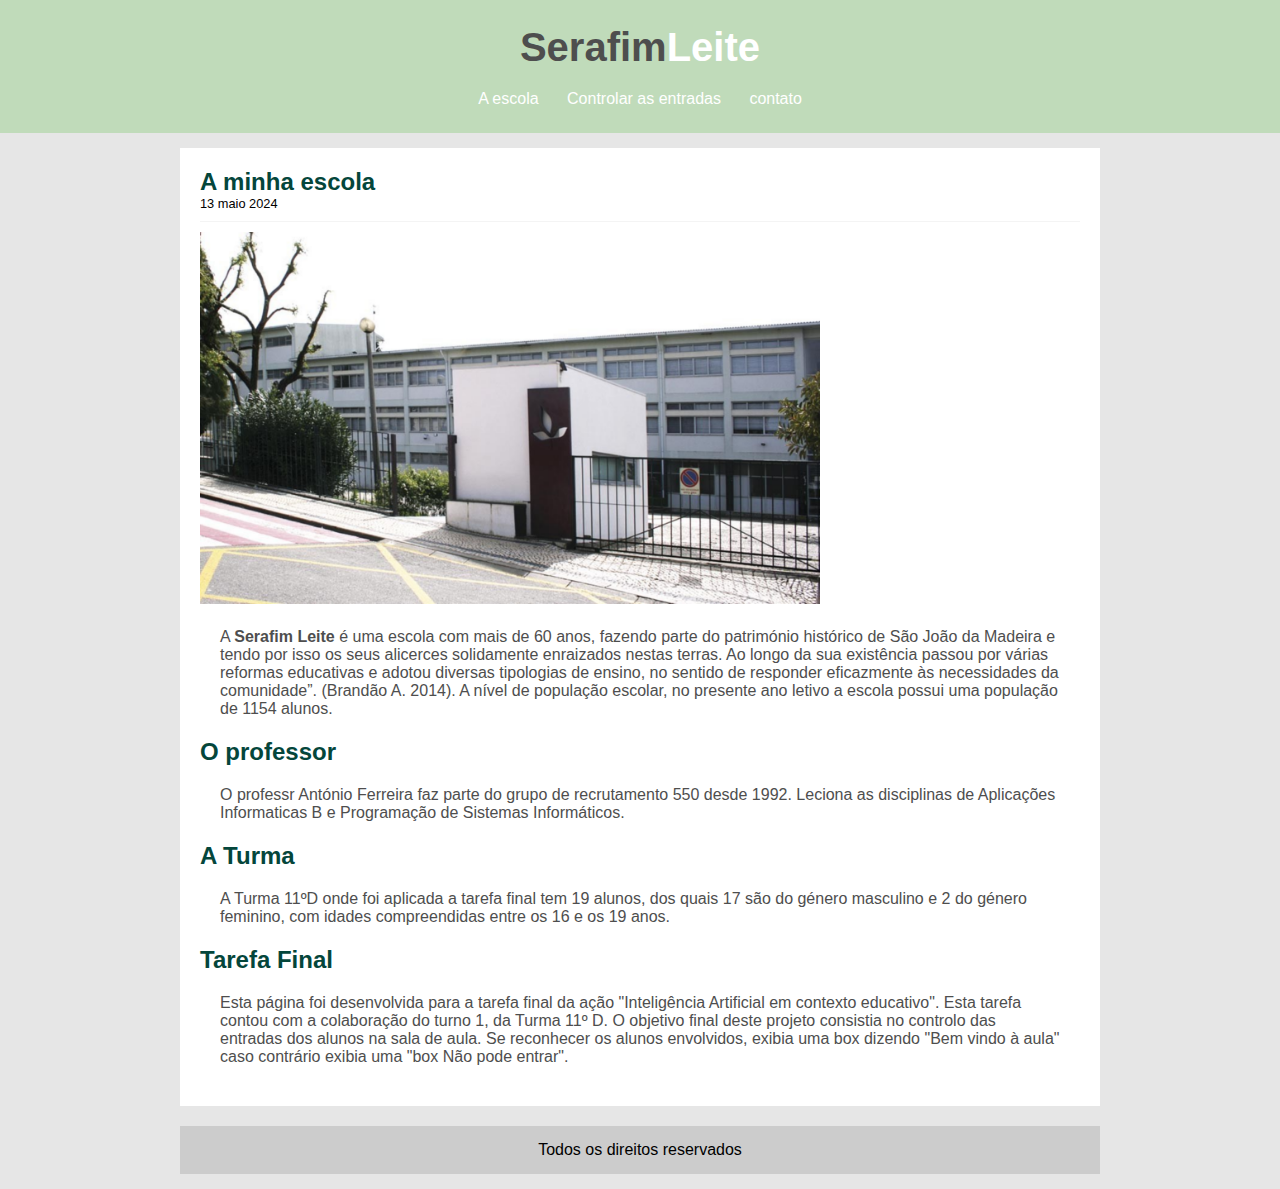
==== index.html @ a42c4583 "projeto inicial" ====
<!DOCTYPE html>
<html>
<head>
	<title>Página principal</title>
	<meta charset="utf-8">
	<link rel="stylesheet" type="text/css" href="css/estilo.css">
</head>
<body>

	<div id="area-cabecalho">
		
		<div id="area-logo">
			
			<h1>Serafim<span class="branco">Leite</span></h1>
		</div>
		<div id="area-menu">
			<a href="index.html">A escola</a>
			<a href="controlo-entradas.html">Controlar as entradas</a>
			<a href="contatar.html">contato</a>
		
		</div>

	</div>

	<div id="area-principal">

		<div id="area-postagens">
			
			<!-- abertura postagem -->
			<div class="postagem">
				<h2>A minha escola</h2>
				<span class="data-postagem">13 maio 2024</span>
				<img width="620px" src="imagens/capa.png">
				<p>
					A <strong> Serafim Leite </strong>é uma escola com mais de 60 anos, fazendo parte do património histórico de São João da Madeira e tendo por isso os seus alicerces solidamente enraizados nestas terras. Ao longo da sua existência passou por várias reformas educativas e adotou diversas tipologias de ensino, no sentido de responder eficazmente às necessidades da comunidade”. (Brandão A. 2014). A nível de população escolar, no presente ano letivo a escola possui uma população de 1154 alunos.
				</p>
				
				<h2>O professor</h2>

				<p>
					O professr António Ferreira faz parte do grupo de recrutamento 550 desde 1992. Leciona as disciplinas de Aplicações Informaticas B e Programação de Sistemas Informáticos.
				</p>


				<h2>A Turma</h2>

				<p>
					A Turma 11ºD onde foi aplicada a tarefa final tem 19 alunos, dos quais 17 são do género masculino e 2 do género feminino, com idades compreendidas entre os 16 e os 19 anos.
				</p>

				<h2> Tarefa Final	</h2>

				<p>
					Esta página foi desenvolvida para a tarefa final da ação "Inteligência Artificial em contexto educativo". Esta tarefa contou com a colaboração do turno 1, da Turma 11º D. 
					O objetivo final deste projeto consistia no controlo das entradas dos alunos na sala de aula. Se reconhecer os alunos envolvidos, exibia uma box dizendo "Bem vindo à aula" caso contrário exibia uma "box Não pode entrar".
				</p>

			</div><!--// fechamento postagem -->

			

		</div>
		

		<div id="rodape">
			Todos os direitos reservados
		</div>

	</div>

</body>
</html>
---- css/estilo.css ----
/*Limpar formatações padrão*/
* {
	margin: 0;
	padding: 0;
}

body {
	font-size: 1em;
	font-family: "Trebuchet MS", Helvetica, sans-serif;
	background: #e6e6e6;
}

/*
**** Layout ****
*/
#area-cabecalho {
	background-color: #c0dbba;
	padding: 15px;
	text-align: center;
}

#area-logo, #area-menu {
	padding: 10px;
}

#area-principal {
	width: 920px;
	margin: 0 auto;
	padding: 15px;
}

#area-postagens {
	width: 920px;
	float: left;
}



.postagem{
	padding: 20px;
	margin-bottom: 20px;
	background: white;
}



@keyframes animacao-caixa {
	from {
		background: white;
		border-radius: 0px;
	}
	to {
		background: red;
		border-radius: 20px;
	}
}


@keyframes animacao-caixa1 {
	from {
		background:white;
		border-radius: 0px;
	}
	to {
		background: green;
		border-radius: 20px;
	}
}

#inicio{
	
	
	/*margin-left: auto;
    margin-right: auto;*/
	text-align: center;
	font-size: 40px;
	
	
}

#caixa1{
	
	border: 1px solid green;
	margin-left: auto;
    margin-right: auto;
	text-align: center;
	font-size: 40px;
	width: 500px;
	height: 200px;
	background: rgb(71, 234, 139);
	padding: 20px;
	border-radius: 20px;
/*	float:right;*/
	animation: animacao-caixa 5s alternate;	
}


#center {
	
	height: 200px;
	position: relative;
	border: 3px solid green; 
	
  }
/*
#caixa1:hover {
width: 500;
background: green;
transition: all 3s;

}
*/

#caixa2{

	border: 1px solid green;
	width: 500px;
	height: 200px;
	background: white;
	text-align: center;
	padding: 20px;
	border-radius: 20px;
	float: right;
	animation: animacao-caixa1 5s alternate;
	
}



#rodape {
	clear: both;
	text-align: center;
	padding: 15px;
	background: #CCC;
}

/*
**** Formatação do menu ****
*/
a {
	text-decoration: none;	
}

a:link, a:visited {
	color: #f7b600;
}

a:hover {
	text-decoration: underline;
}

#area-cabecalho a:link, #area-cabecalho a:visited {
	color: #FFF;
	padding: 8px 12px;
}

#area-cabecalho a:hover {
	color: #f7b600;
	background: #FFF;
	text-decoration: none;
}

/*
**** Formatações em geral ****
*/

p {
	color: #4e4e4e;
	
	padding: 20px;
}
h1 {
	color: #4e4e4e;
	font-size: 2.5em;
}

h2 {
	color: #04463b;
}

h3 {
	color: #565656;
	background: #CCC;
	padding: 5px;
}

.branco{
	color: white;
}

.data-postagem {
	font-size: 0.8em;
	border-bottom: 1px solid #f4f4f4;
	padding-bottom: 10px;
	margin-bottom: 10px;
	display: block;
}
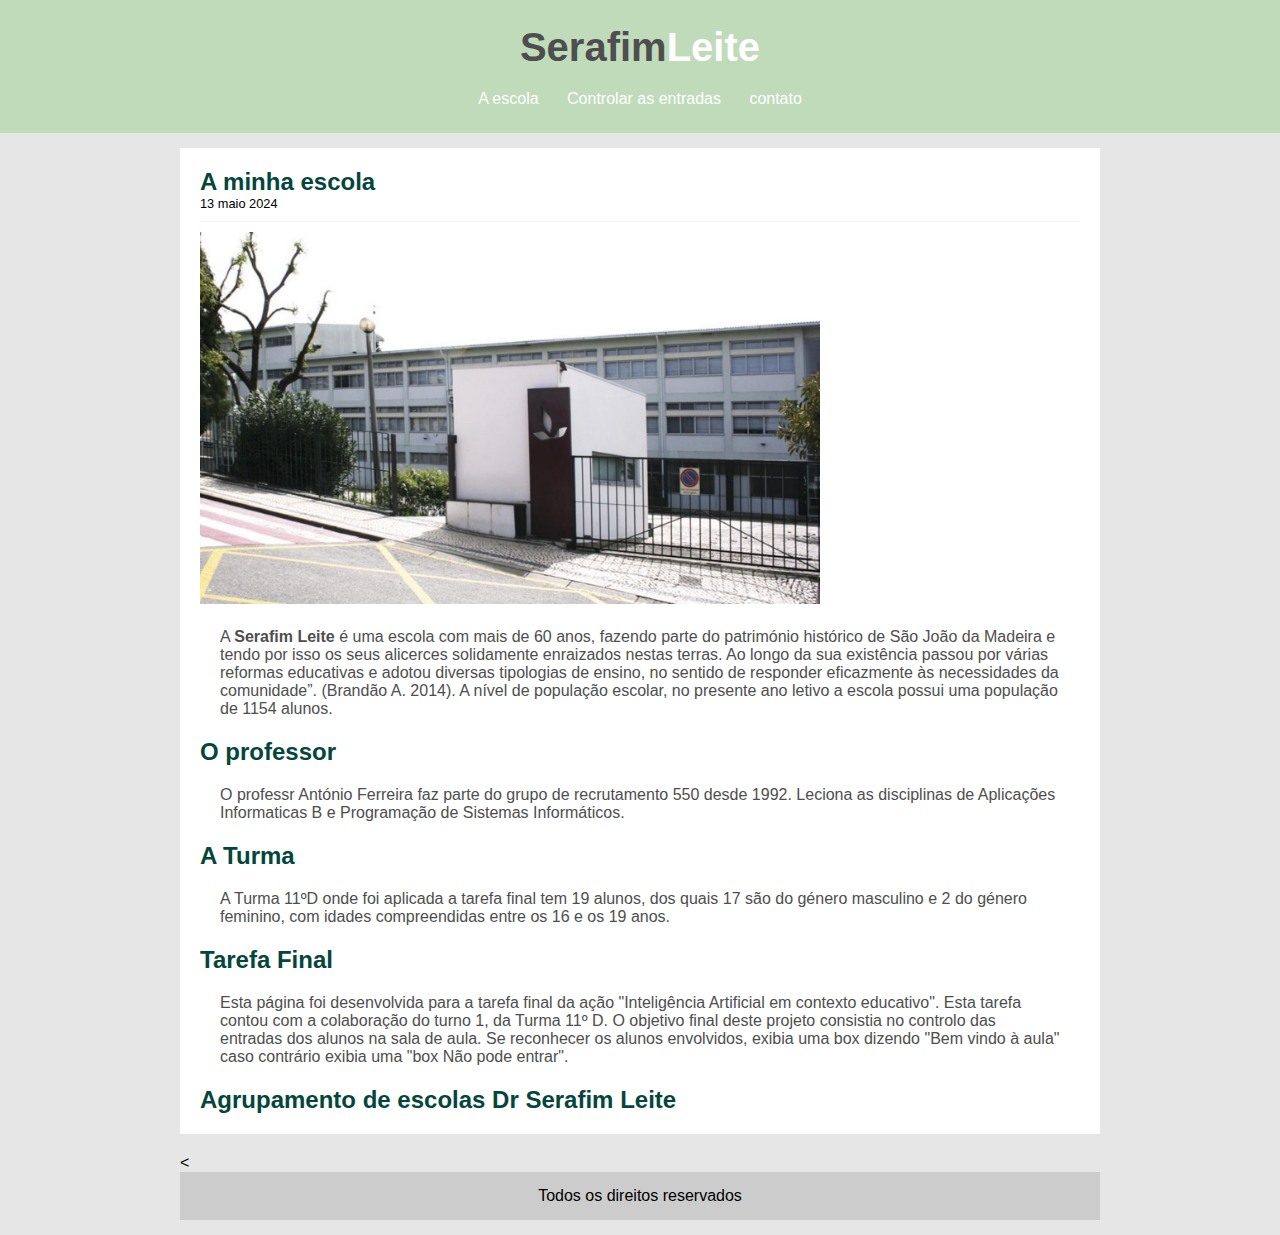
==== commit 897ddc24: "Finalizar segunda parte da home" ====
--- a/index.html
+++ b/index.html
@@ -55,7 +55,9 @@
 					O objetivo final deste projeto consistia no controlo das entradas dos alunos na sala de aula. Se reconhecer os alunos envolvidos, exibia uma box dizendo "Bem vindo à aula" caso contrário exibia uma "box Não pode entrar".
 				</p>
 
-			</div><!--// fechamento postagem -->
+				<h2>Agrupamento de escolas Dr Serafim Leite</h2>
+
+			</div><
 
 			
 
